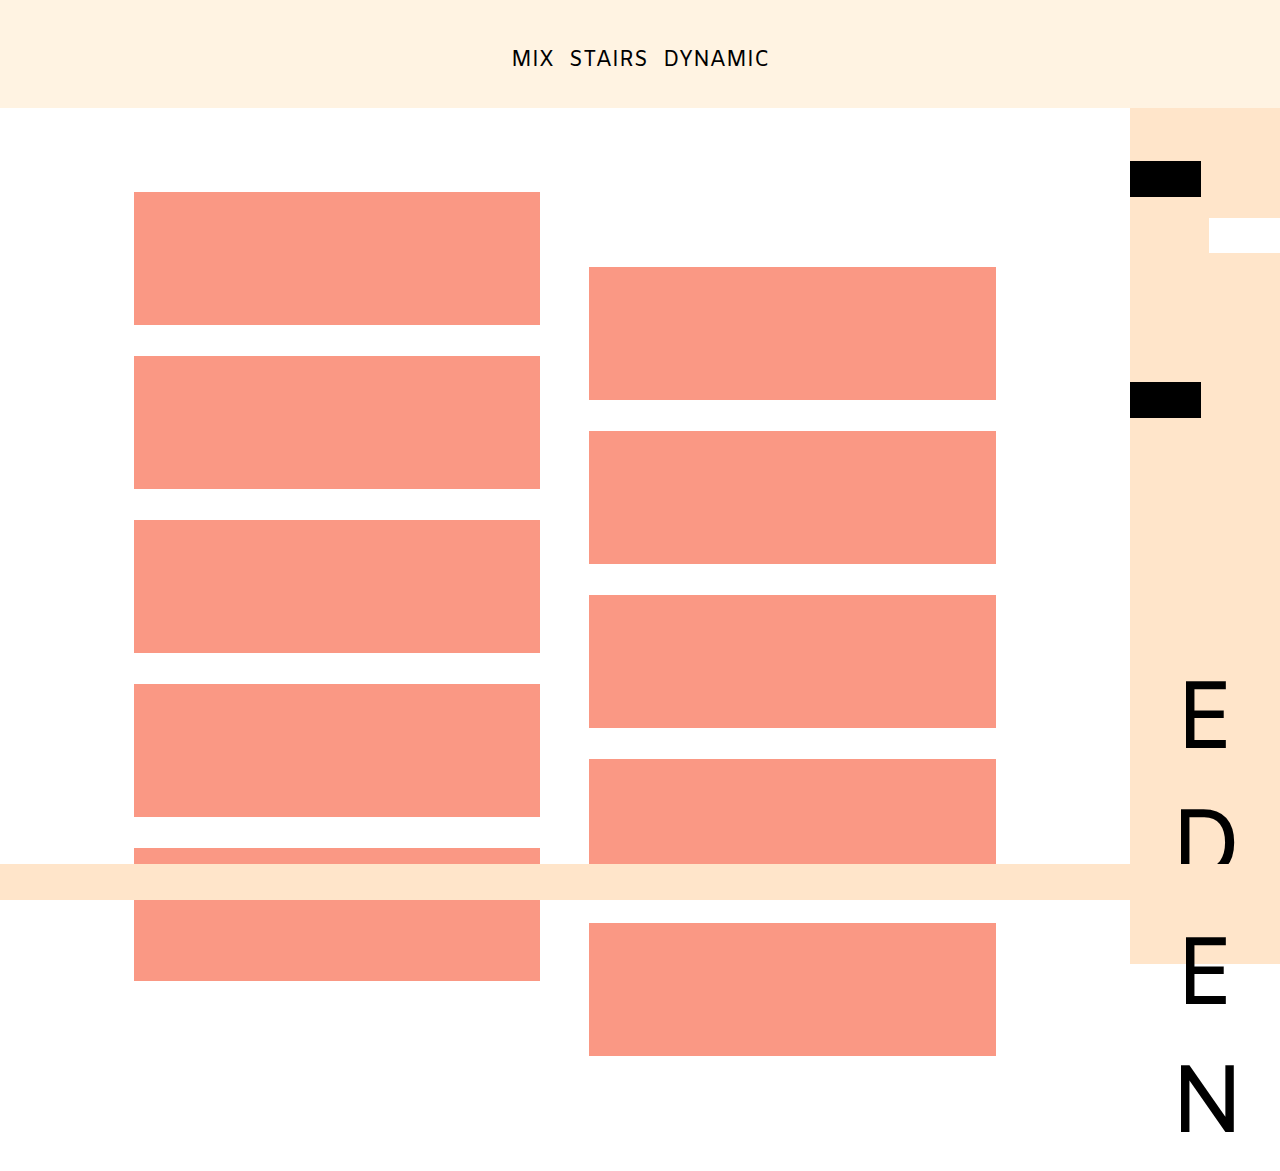
==== layout2.html @ d4f801b9 "v1.0" ====
<!DOCTYPE html>
<html lang="en">

<head>
    <meta charset="UTF-8">
    <meta http-equiv="X-UA-Compatible" content="IE=edge">
    <meta name="viewport" content="width=device-width, initial-scale=1.0">
    <link rel="stylesheet" href="css/style.css">

    <!--font-->
    <link rel="preconnect" href="https://fonts.googleapis.com">
    <link rel="preconnect" href="https://fonts.gstatic.com" crossorigin>
    <link href="https://fonts.googleapis.com/css2?family=Amiko:wght@400;600;700&display=swap" rel="stylesheet">

    <title>Layout 2</title>
</head>

<body>
    <header>
        <nav>
            <section>
                <section><span class="ball"></span></section>
                <a href="index.html">MIX</a>
            </section>
            <section>
                <section><span class="ball"></span></section>
                <a href="layout2.html">STAIRS</a>
            </section>
            <section>
                <section><span class="ball"></span></section>
                <a href="layout3.html">DYNAMIC</a>
            </section>
        </nav>
    </header>

    <main>
        <article> <!--Wrapper-->
            <section>
                <section> <!-- rectangles container -->
                    <section> <!-- col1 -->
                        <!-- rectangles -->
                        <section></section>
                        <section></section>
                        <section></section>
                        <section></section>
                        <section></section>
                    </section>
                    <section> <!-- col2 -->
                        <!-- rectangles -->
                        <section></section>
                        <section></section>
                        <section></section>
                        <section></section>
                        <section></section>
                    </section>
                </section>
            </section>
            <aside> <!-- letters container -->
                <section> <!-- rectangles -->
                    <section></section>
                    <section></section>
                    <section></section>
                </section>
                <article> <!-- letters -->
                    <a href="https://en.wikipedia.org/wiki/Eric_Clapton" target="_blank">E</a>
                    <a href="https://en.wikipedia.org/wiki/Daft_Punk" target="_blank">D</a>
                    <a href="https://en.wikipedia.org/wiki/Elton_John" target="_blank">E</a>
                    <a href="https://en.wikipedia.org/wiki/Nirvana_(band)" target="_blank">N</a>
                </article>
            </aside>
        </article>
    </main>

    <footer class="fixed">
    </footer>
</body>

</html>
---- css/style.css ----
:root {
    font-size: 16px;
}

* {
    margin: 0;
    padding: 0;
    font-family: 'Amiko', sans-serif;
}

section, aside, main, article, footer, header, nav {
    display: block;
}

a {
    text-decoration: none;
    color: #000;
}

.fixed {
    position: fixed;
}

/* ---------------- */

/* MIX Page start */

header {
    width: 100vw;
    height: calc(123/1024*100vh);
    background-color: #FFF3E2;
    display: flex;
    align-items: center;
    justify-content: center;
}

nav {
    width: calc(291/1440*100vw);
    justify-content: space-between;
    display: flex;
}

nav section a {
    font-weight: 400;
    font-size: calc(24/1440*100vw);
}

nav section section {
    display: flex;
    justify-content: center;
}

/* .ball {
    opacity: 0;
    width: 1vw;
    height: 1vw;
    border-radius: 10rem;
    background-color: #E74646;
}

nav section:hover .ball{    
    opacity: 1;
} */

.ball {
    opacity: 0;
    width: 1vw;
    height: 1vw;
    border-radius: 10rem;
    background-color: #E74646;
}

nav section:hover .ball{    
    opacity: 1;
}

main {
    width: 100vw;
    height: calc(860/1024*100vh);
}

main > section:only-child {
    margin-top: calc(91/1024*100vh);
    margin-right: auto;
    margin-left: auto;
    display: flex;
    width: calc(881/1440*100vw);
    height: calc(624/1024*100vh);
}

main > section:only-child > section {
    width: calc(444/1440*100vw);
    height: calc(624/1024*100vh);
}

/* mix spacer-1 */
main > section:only-child > section > section:first-child {
    width: calc(374/1440*100vw);
    height: calc(176/1024*100vh);
}

main > section:only-child > section > section:nth-child(2) {
    width: calc(374/1440*100vw);
    height: calc(125/1024*100vh);
}

/* a */
main > section:only-child > section > section:nth-child(2) a {
    font-weight: 700;
    font-size: 4.5rem;
    letter-spacing: 0.8rem;
    margin-left: 0;
    width: calc(274/1440*100vw);
    height: calc(97/1024*100vh);
}

/* second sentence */
main > section:only-child > section > section:nth-child(2) > section:last-child {
    font-weight: 700;
    font-size: 1.5rem;
}

/* mix spacer-2 */
main > section:only-child > section > section:nth-child(3) {
    width: calc(374/1440*100vw);
    height: calc(323/1024*100vh);
}

/* Rectangles */
div {
    background-color: #FA9884;
}

/* define rectangles and containers */

/* col2-c2-r2 - rectangle */
main > section:only-child > article > article > article > section > div {
    margin-top: calc(7/1024*100vh);
    width: calc(110/1440*100vw);
    height: calc(58/1024*100vh);
}

/* col2-c2-c2-c1-r2 - rectangle */
main > section:only-child > article > article > article > section > section > div:last-child {
    margin-left: calc(41/1440*100vw);
    width: calc(55/1440*100vw);
    height: calc(105/1024*100vh);
}

/* col2-c2-c2-c1-r1 -rectangle */
main > section:only-child > article > article > article > section > section > div:first-child{
    width: calc(55/1440*100vw);
    height: calc(105/1024*100vh);
}

/* col2-c2-c2-c1 - container */
main > section:only-child > article > article > article > section > section {
    display: flex;
    flex-direction: row;
    justify-content: space-between;
}

/* col2-c2-c2 - container */
main > section:only-child > article > article > article > section {
    margin-left: calc(14/1440*100vw);
    display: flex;
    flex-direction: column;
}

/* col2-c2-r1 - rectangle */
main > section:only-child > article > article > article > div {
    width: calc(123/1440*100vw);
    height: calc(212/1024*100vh);
}

/* col2-c2 - container */
main > section:only-child > article > article > article {
    display: flex;
    flex-direction: row;
    margin-top: calc(16/1024*100vh);
    width: calc(290/1440*100vw);
    height: calc(212/1024*100vh);
}

/* col2-c1-c2-r4 - rectangle */
main section:only-child > article > article > section > section > div:nth-child(4) {
    width: calc(28/1440*100vw);
    height: calc(198/1024*100vh);
}

/* col2-c1-c2-r3 - rectangle */
main > section:only-child > article > article > section > section > div:nth-child(3) {
    width: calc(28/1440*100vw);
    height: calc(55/1024*100vh);
}

/* col2-c1-c2-r2 - rectangle */
main > section:only-child > article > article > section > section > div:nth-child(2){
    width: calc(28/1440*100vw);
    height: calc(55/1024*100vh);
}

/* col2-c1-c2-r1 - rectangle */
main > section:only-child > article > article > section > section > div:first-child {
    width: calc(28/1440*100vw);
    height: calc(55/1024*100vh);
}

/* col2-c1-c2 - container */
main > section:only-child > article > article > section > section {
    display: flex;
    flex-direction: column;
    justify-content: space-between;
    width: calc(28/1440*100vw);
    height: calc(396/1024*100vh);
}

/* col2-c1-r1 - rectangle */
main > section:only-child > article > article > section > div {
    margin-top: calc(44/1024*100vh);
    width: calc(246/1440*100vw);
    height: calc(352/1024*100vh);
}

/* col2-c1 - container */
main > section:only-child > article > article > section {
    display: flex;
    flex-direction: row;
    justify-content: space-between;
    width: calc(290/1440*100vw);
    height: calc(396/1024*100vh);
}

/* col2 - container */
main > section:only-child > article > article {
    display: flex;
    flex-direction: column;
    width: calc(288/1440*100vw);
    height: calc(624/1024*100vh);
}

/* col1-c4-c2-r2 - rectangle */
main > section:only-child > article > section > section > section > div:last-child {
    margin-top: calc(7/1024*100vh);
    margin-left: calc(7/1024*100vh);
    width: calc(25/1440*100vw);
    height: calc(26/1024*100vh);
}

/* col1-c4-c2-r1 - rectangle */
main > section:only-child > article > section > section > section > div:first-child {
    margin-top: calc(7/1024*100vh);
    width: calc(25/1440*100vw);
    height: calc(26/1024*100vh);
}

/* col1-c4-c2 - container */
main > section:only-child > article > section > section > section {
    display: flex;
    flex-direction: row;
}

/* col1-c4-r1 - rectangle */
main > section:only-child > article > section > section > div:first-child {
    width: calc(88/1440*100vw);
    height: calc(28/1024*100vh);
}

/* col1-c4 - container */
main > section:only-child > article > section > section {
    display: flex;
    flex-direction: column;
    margin-top: calc(8/1024*100vh);
    width: calc(134/1440*100vw);
    height: calc(88/1024*100vh);
}

/* col1-r3 - rectangle */
main > section:only-child > article > section > div:nth-child(3) {
    margin-top: calc(11/1024*100vh);
    width: calc(134/1440*100vw);
    height: calc(404/1024*100vh);
}

/* col1-r2 - rectangle */
main > section:only-child > article > section > div:nth-child(2) {
    margin-top: calc(8/1024*100vh);
    width: calc(136/1440*100vw);
    height: calc(46/1024*100vh);
}

/* col1-r1 - rectangle */
main > section:only-child > article > section > div:first-child {
    margin-top: calc(44/1024*100vh);
    width: calc(75/1440*100vw);
    height: calc(23/1024*100vh);
}

/* col1 - container */
main > section:only-child > article > section {
    width: calc(136/1440*100vw);
    height: calc(624/1024*100vh);
}

/* container */
main > section:only-child > article {
    display: flex;
    justify-content: space-between;
    width: calc(437/1440*100vw);
    height: calc(624/1024*100vh);
}

/* ---------------------- */

footer {
    width: 100vw;
    height: calc(41/1024*100vh);
    background-color: #FFE5CA;
}

/* MIX Page end */

/* Layout 2 page start */

/* wrapper */

main > article {
    display: flex;
    width: 100vw;
}

main > article > section {
    width: calc(1271/1440*100vw);
}

main > article > section > section {
    width: calc(969/1440*100vw);
    margin: calc(119/2024*100vh) auto 0 auto;
    display: flex;
    justify-content: space-between;
}

main > article > section > section > section:first-child {
    width: calc(457/1440*100vw);
}

main > article > section > section > section:last-child {
    margin-top: calc(168/2024*100vh);
    width: calc(457/1440*100vw);
}

main > article > section > section > section:first-child section {
    width: calc(457/1440*100vw);
    height: calc(299/2024*100vh);
    margin-top: calc(70/2024*100vh);
    background-color: #FA9884;
}

main > article > section > section > section:last-child section {
    width: calc(457/1440*100vw);
    height: calc(299/2024*100vh);
    margin-top: calc(70/2024*100vh);
    background-color: #FA9884;
}

aside {
    width: calc(169/1440*100vw);
    height: calc(1925/2024*100vh);
    background-color: #FFE5CA;
    color: #FA9884;
    display: flex;
    flex-direction: column;
    margin-right: 0px;
}

aside > section {
    width: 100%;
}

aside > section > section:first-child {
    width: calc(80/1440*100vw);
    height: calc(80/2024*100vh);
    margin-top: calc(119/2024*100vh);
    background-color: #000;
}

aside > section > section:nth-child(2) {
    width: calc(80/1440*100vw);
    height: calc(80/2024*100vh);
    margin-top: calc(48/2024*100vh);
    margin-left: calc(89/1440*100vw);
    background-color: #fff;
}

aside > section > section:last-child {
    width: calc(80/1440*100vw);
    height: calc(80/2024*100vh);
    margin-top: calc(289/2024*100vh);
    background-color: #000;
}

aside > article {
    width: calc(81/1440*100vw);
    height: calc(641/2024*100vh);
    margin-top: calc(544/2024*100vh);
    font-weight: 400;
    font-size: 6rem;
    display: flex;
    flex-direction: column;
    display: flex;
    align-self: center;
    text-align: center;
}

aside > article > a:hover {
    color: #FA9884;
}

/* Layout 2 page end */

/* Layout 3 page start */

/* mobile */
@media only screen and (max-width: 767px) {
    .layout3 {
        width: 100vw;
        height: 100vh;
        background-color: lightblue;
    }
}

/* > mobile */

@media only screen and (min-width: 768px) {
    .layout3  {
        width: 100vw;
        height: 100vh;
        background-color: lightblue;
    }
}

/* Layout 3 page end */
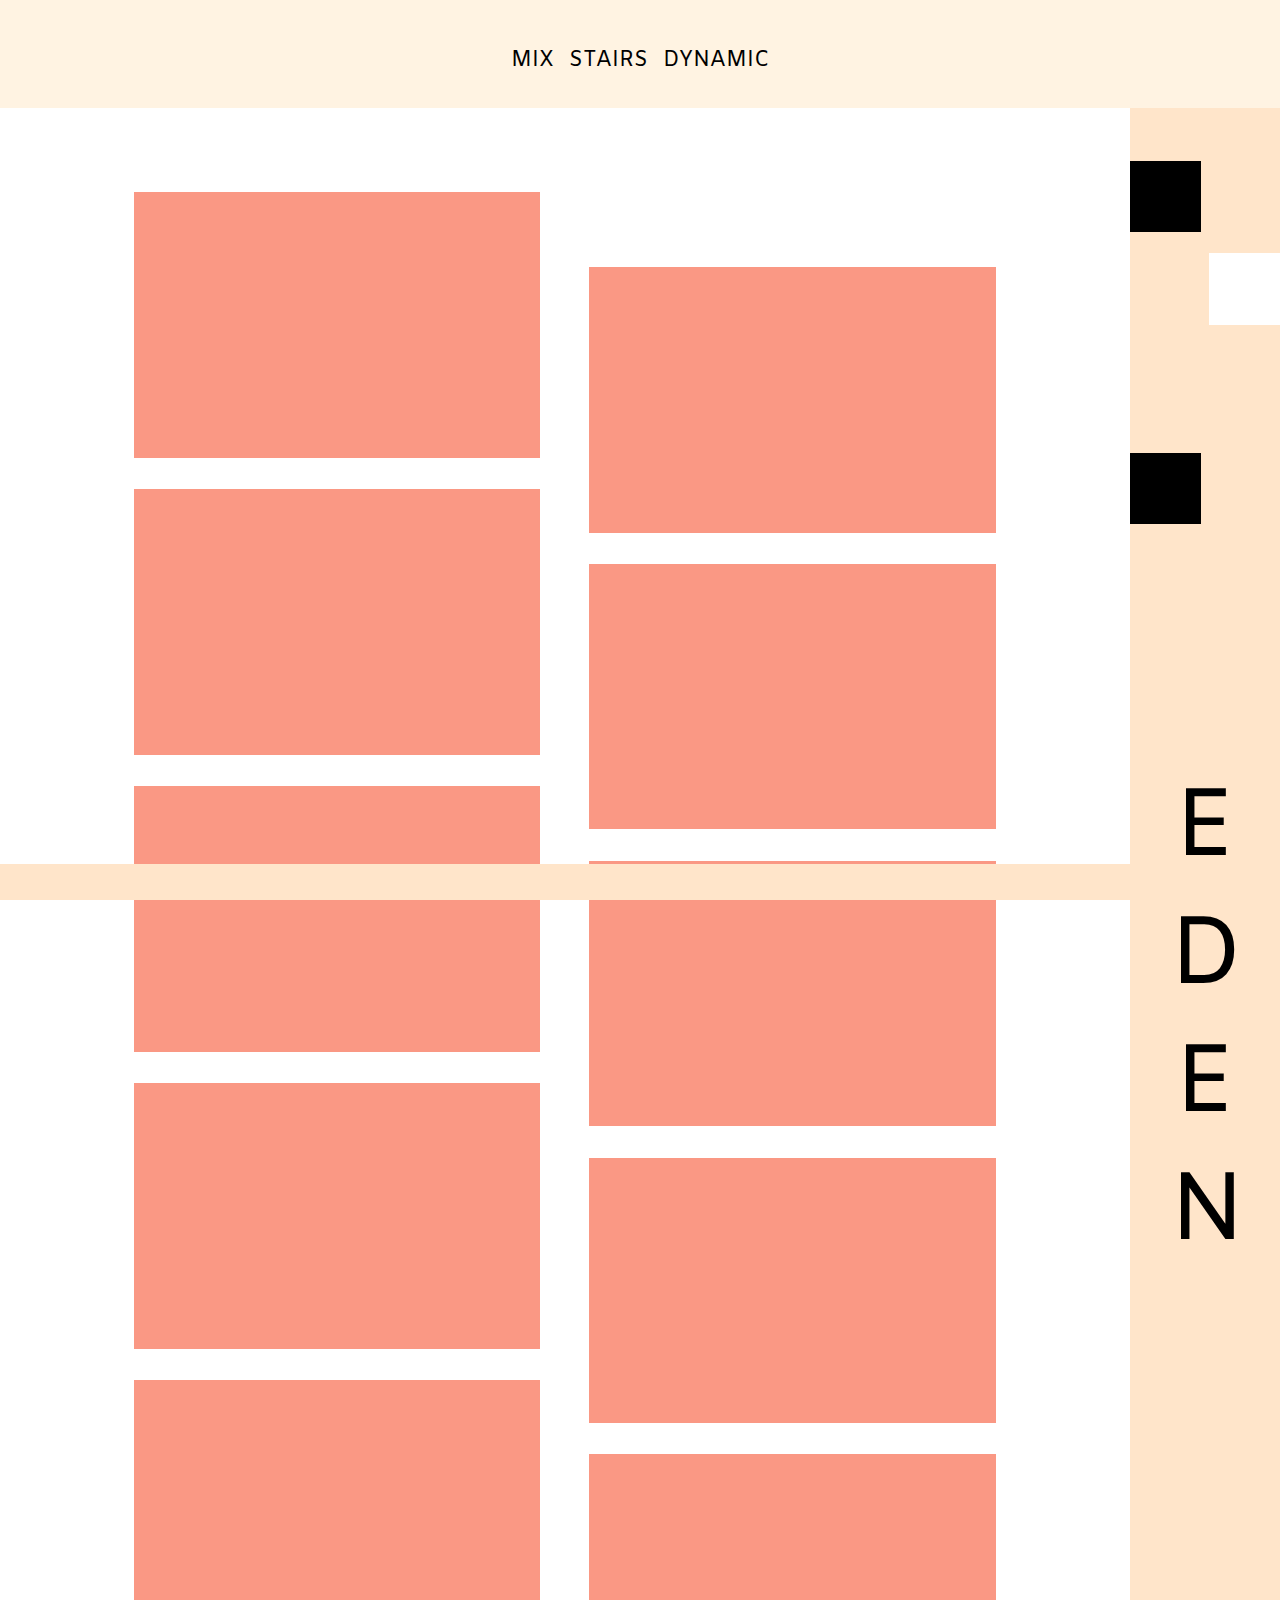
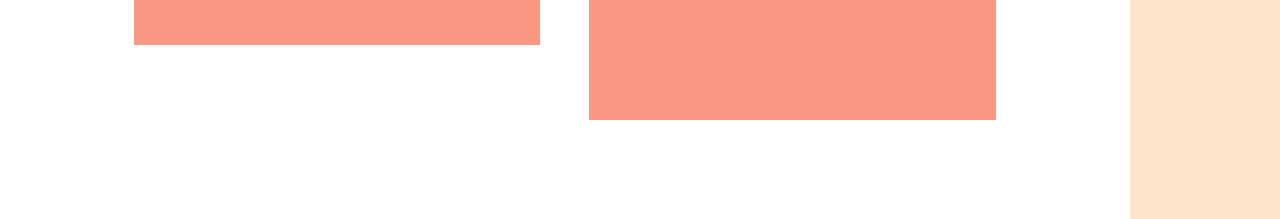
==== commit ba87b7fe: "v1.1" ====
--- a/layout2.html
+++ b/layout2.html
@@ -1,20 +1,16 @@
 <!DOCTYPE html>
 <html lang="en">
-
 <head>
     <meta charset="UTF-8">
     <meta http-equiv="X-UA-Compatible" content="IE=edge">
     <meta name="viewport" content="width=device-width, initial-scale=1.0">
     <link rel="stylesheet" href="css/style.css">
-
     <!--font-->
     <link rel="preconnect" href="https://fonts.googleapis.com">
     <link rel="preconnect" href="https://fonts.gstatic.com" crossorigin>
     <link href="https://fonts.googleapis.com/css2?family=Amiko:wght@400;600;700&display=swap" rel="stylesheet">
-
     <title>Layout 2</title>
 </head>
-
 <body>
     <header>
         <nav>
@@ -32,7 +28,6 @@
             </section>
         </nav>
     </header>
-
     <main>
         <article> <!--Wrapper-->
             <section>
@@ -70,9 +65,7 @@
             </aside>
         </article>
     </main>
-
     <footer class="fixed">
     </footer>
 </body>
-
 </html>--- a/css/style.css
+++ b/css/style.css
@@ -34,18 +34,18 @@
     justify-content: center;
 }
 
-nav {
+body > header:first-child > nav {
     width: calc(291/1440*100vw);
     justify-content: space-between;
     display: flex;
 }
 
-nav section a {
+body > header:first-child > nav > section > a {
     font-weight: 400;
     font-size: calc(24/1440*100vw);
 }
 
-nav section section {
+body > header:first-child > nav > section > section {
     display: flex;
     justify-content: center;
 }
@@ -85,23 +85,27 @@
     margin-left: auto;
     display: flex;
     width: calc(881/1440*100vw);
-    height: calc(624/1024*100vh);
+    /* height: calc(624/1024*100vh); */
+    aspect-ratio: calc(881/624);
 }
 
 main > section:only-child > section {
     width: calc(444/1440*100vw);
-    height: calc(624/1024*100vh);
+    /* height: calc(624/1024*100vh); */
+    aspect-ratio: calc(444/624);
 }
 
 /* mix spacer-1 */
 main > section:only-child > section > section:first-child {
     width: calc(374/1440*100vw);
-    height: calc(176/1024*100vh);
+    /* height: calc(176/1024*100vh); */
+    aspect-ratio: calc(374/176);
 }
 
 main > section:only-child > section > section:nth-child(2) {
     width: calc(374/1440*100vw);
-    height: calc(125/1024*100vh);
+    /* height: calc(125/1024*100vh); */
+    aspect-ratio: calc(374/125);
 }
 
 /* a */
@@ -111,7 +115,8 @@
     letter-spacing: 0.8rem;
     margin-left: 0;
     width: calc(274/1440*100vw);
-    height: calc(97/1024*100vh);
+    /* height: calc(97/1024*100vh); */
+    aspect-ratio: calc(274/97);
 }
 
 /* second sentence */
@@ -123,7 +128,8 @@
 /* mix spacer-2 */
 main > section:only-child > section > section:nth-child(3) {
     width: calc(374/1440*100vw);
-    height: calc(323/1024*100vh);
+    /* height: calc(323/1024*100vh); */
+    aspect-ratio: calc(374/323);
 }
 
 /* Rectangles */
@@ -137,20 +143,23 @@
 main > section:only-child > article > article > article > section > div {
     margin-top: calc(7/1024*100vh);
     width: calc(110/1440*100vw);
-    height: calc(58/1024*100vh);
+    /* height: calc(58/1024*100vh); */
+    aspect-ratio: calc(110/58);
 }
 
 /* col2-c2-c2-c1-r2 - rectangle */
 main > section:only-child > article > article > article > section > section > div:last-child {
     margin-left: calc(41/1440*100vw);
     width: calc(55/1440*100vw);
-    height: calc(105/1024*100vh);
+    /* height: calc(105/1024*100vh); */
+    aspect-ratio: calc(55/105);
 }
 
 /* col2-c2-c2-c1-r1 -rectangle */
 main > section:only-child > article > article > article > section > section > div:first-child{
     width: calc(55/1440*100vw);
-    height: calc(105/1024*100vh);
+    /* height: calc(105/1024*100vh); */
+    aspect-ratio: calc(55/105);
 }
 
 /* col2-c2-c2-c1 - container */
@@ -170,7 +179,8 @@
 /* col2-c2-r1 - rectangle */
 main > section:only-child > article > article > article > div {
     width: calc(123/1440*100vw);
-    height: calc(212/1024*100vh);
+    /* height: calc(212/1024*100vh); */
+    aspect-ratio: calc(123/212);
 }
 
 /* col2-c2 - container */
@@ -179,31 +189,36 @@
     flex-direction: row;
     margin-top: calc(16/1024*100vh);
     width: calc(290/1440*100vw);
-    height: calc(212/1024*100vh);
+    /* height: calc(212/1024*100vh); */
+    aspect-ratio: calc(290/212);
 }
 
 /* col2-c1-c2-r4 - rectangle */
 main section:only-child > article > article > section > section > div:nth-child(4) {
     width: calc(28/1440*100vw);
-    height: calc(198/1024*100vh);
+    /* height: calc(198/1024*100vh); */
+    aspect-ratio: calc(28/198);
 }
 
 /* col2-c1-c2-r3 - rectangle */
 main > section:only-child > article > article > section > section > div:nth-child(3) {
     width: calc(28/1440*100vw);
-    height: calc(55/1024*100vh);
+    /* height: calc(55/1024*100vh); */
+    aspect-ratio: calc(28/55);
 }
 
 /* col2-c1-c2-r2 - rectangle */
 main > section:only-child > article > article > section > section > div:nth-child(2){
     width: calc(28/1440*100vw);
-    height: calc(55/1024*100vh);
+    /* height: calc(55/1024*100vh); */
+    aspect-ratio: calc(28/55);
 }
 
 /* col2-c1-c2-r1 - rectangle */
 main > section:only-child > article > article > section > section > div:first-child {
     width: calc(28/1440*100vw);
-    height: calc(55/1024*100vh);
+    /* height: calc(55/1024*100vh); */
+    aspect-ratio: calc(28/55);
 }
 
 /* col2-c1-c2 - container */
@@ -212,14 +227,16 @@
     flex-direction: column;
     justify-content: space-between;
     width: calc(28/1440*100vw);
-    height: calc(396/1024*100vh);
+    /* height: calc(396/1024*100vh); */
+    aspect-ratio: calc(28/396);
 }
 
 /* col2-c1-r1 - rectangle */
 main > section:only-child > article > article > section > div {
     margin-top: calc(44/1024*100vh);
     width: calc(246/1440*100vw);
-    height: calc(352/1024*100vh);
+    /* height: calc(352/1024*100vh); */
+    aspect-ratio: calc(246/352);
 }
 
 /* col2-c1 - container */
@@ -228,7 +245,8 @@
     flex-direction: row;
     justify-content: space-between;
     width: calc(290/1440*100vw);
-    height: calc(396/1024*100vh);
+    /* height: calc(396/1024*100vh); */
+    aspect-ratio: calc(290/396);
 }
 
 /* col2 - container */
@@ -236,7 +254,8 @@
     display: flex;
     flex-direction: column;
     width: calc(288/1440*100vw);
-    height: calc(624/1024*100vh);
+    /* height: calc(624/1024*100vh); */
+    aspect-ratio: calc(288/624);
 }
 
 /* col1-c4-c2-r2 - rectangle */
@@ -244,14 +263,16 @@
     margin-top: calc(7/1024*100vh);
     margin-left: calc(7/1024*100vh);
     width: calc(25/1440*100vw);
-    height: calc(26/1024*100vh);
+    /* height: calc(26/1024*100vh); */
+    aspect-ratio: calc(25/26);
 }
 
 /* col1-c4-c2-r1 - rectangle */
 main > section:only-child > article > section > section > section > div:first-child {
     margin-top: calc(7/1024*100vh);
     width: calc(25/1440*100vw);
-    height: calc(26/1024*100vh);
+    /* height: calc(26/1024*100vh); */
+    aspect-ratio: calc(25/26);
 }
 
 /* col1-c4-c2 - container */
@@ -263,7 +284,8 @@
 /* col1-c4-r1 - rectangle */
 main > section:only-child > article > section > section > div:first-child {
     width: calc(88/1440*100vw);
-    height: calc(28/1024*100vh);
+    /* height: calc(28/1024*100vh); */
+    aspect-ratio: calc(88/28);
 }
 
 /* col1-c4 - container */
@@ -272,34 +294,39 @@
     flex-direction: column;
     margin-top: calc(8/1024*100vh);
     width: calc(134/1440*100vw);
-    height: calc(88/1024*100vh);
+    /* height: calc(88/1024*100vh); */
+    aspect-ratio: calc(134/88);
 }
 
 /* col1-r3 - rectangle */
 main > section:only-child > article > section > div:nth-child(3) {
     margin-top: calc(11/1024*100vh);
     width: calc(134/1440*100vw);
-    height: calc(404/1024*100vh);
+    /* height: calc(404/1024*100vh); */
+    aspect-ratio: calc(134/404);
 }
 
 /* col1-r2 - rectangle */
 main > section:only-child > article > section > div:nth-child(2) {
     margin-top: calc(8/1024*100vh);
     width: calc(136/1440*100vw);
-    height: calc(46/1024*100vh);
+    /* height: calc(46/1024*100vh); */
+    aspect-ratio: calc(136/46);
 }
 
 /* col1-r1 - rectangle */
 main > section:only-child > article > section > div:first-child {
     margin-top: calc(44/1024*100vh);
     width: calc(75/1440*100vw);
-    height: calc(23/1024*100vh);
+    /* height: calc(23/1024*100vh); */
+    aspect-ratio: calc(75/23);
 }
 
 /* col1 - container */
 main > section:only-child > article > section {
     width: calc(136/1440*100vw);
-    height: calc(624/1024*100vh);
+    /* height: calc(624/1024*100vh); */
+    aspect-ratio: calc(136/624);
 }
 
 /* container */
@@ -307,7 +334,8 @@
     display: flex;
     justify-content: space-between;
     width: calc(437/1440*100vw);
-    height: calc(624/1024*100vh);
+    /* height: calc(624/1024*100vh); */
+    aspect-ratio: calc(437/624);
 }
 
 /* ---------------------- */
@@ -351,21 +379,24 @@
 
 main > article > section > section > section:first-child section {
     width: calc(457/1440*100vw);
-    height: calc(299/2024*100vh);
+    /* height: calc(299/2024*100vh); */
     margin-top: calc(70/2024*100vh);
+    aspect-ratio: calc(457/299);
     background-color: #FA9884;
 }
 
 main > article > section > section > section:last-child section {
     width: calc(457/1440*100vw);
-    height: calc(299/2024*100vh);
+    /*height: calc(299/2024*100vh);*/
     margin-top: calc(70/2024*100vh);
+    aspect-ratio: calc(457/299);
     background-color: #FA9884;
 }
 
 aside {
     width: calc(169/1440*100vw);
-    height: calc(1925/2024*100vh);
+    /* height: calc(1925/2024*100vh); */
+    aspect-ratio: calc(169/1925);
     background-color: #FFE5CA;
     color: #FA9884;
     display: flex;
@@ -379,14 +410,16 @@
 
 aside > section > section:first-child {
     width: calc(80/1440*100vw);
-    height: calc(80/2024*100vh);
+    /* height: calc(80/2024*100vh); */
+    aspect-ratio: 1;
     margin-top: calc(119/2024*100vh);
     background-color: #000;
 }
 
 aside > section > section:nth-child(2) {
     width: calc(80/1440*100vw);
-    height: calc(80/2024*100vh);
+    /* height: calc(80/2024*100vh); */
+    aspect-ratio: 1;
     margin-top: calc(48/2024*100vh);
     margin-left: calc(89/1440*100vw);
     background-color: #fff;
@@ -394,7 +427,8 @@
 
 aside > section > section:last-child {
     width: calc(80/1440*100vw);
-    height: calc(80/2024*100vh);
+    /* height: calc(80/2024*100vh); */
+    aspect-ratio: 1;
     margin-top: calc(289/2024*100vh);
     background-color: #000;
 }
@@ -402,6 +436,7 @@
 aside > article {
     width: calc(81/1440*100vw);
     height: calc(641/2024*100vh);
+    aspect-ratio: calc(81/641);
     margin-top: calc(544/2024*100vh);
     font-weight: 400;
     font-size: 6rem;
@@ -420,23 +455,197 @@
 
 /* Layout 3 page start */
 
+.rectangle {
+    width: 20px;
+    height: 20px;
+    background-color: #000;
+}
+
 /* mobile */
-@media only screen and (max-width: 767px) {
+@media only screen and (max-width: 850px) {
     .layout3 {
         width: 100vw;
         height: 100vh;
-        background-color: lightblue;
-    }
+        margin: 0 auto;
+    }
+
+    .layout3 > section:only-child {
+        width: 100vw;
+        height: 100vh;
+    }
+
+    .layout3 > section:only-child > header {
+        width: 100vw;
+        height: calc(123/2024*100vh);
+        background-color: #FFF3E2;
+    }
+
+    .layout3 > section:only-child > header > section {
+        width: calc(80/850*100vw);
+        /* height: calc(80/850*100vw); */
+        aspect-ratio: 1;
+        background-color: #000;
+        margin-left: calc(744/850*100vw);
+        margin-top: calc(21/2024*100vh);
+    }
+
+    .layout3 > section:only-child > main {
+        display: flex;
+        flex-direction: column;
+    }
+
+    .layout3 > section:only-child > main > aside > nav {
+        width: 100vw;
+        height: calc(105/2024*100vh);
+        background-color: #FFE5CA;
+        position: relative;
+        justify-content:center;
+    }
+
+    .layout3 > section:only-child > main > aside > nav > section:nth-child(2) {
+        margin-left: calc(18/850*100vw);
+        margin-right: calc(17/850*100vw);
+    }
+
+    .layout3 > section:only-child > section:only-child > main > aside {
+        display: contents;
+    }
+
+    .layout3 > section:only-child > section:only-child > main > section {
+        width: 100vw;
+        height: calc(1346/2024*100vh);
+    }
+
+    .layout3 > section:only-child > section {
+        width: 100vw;
+        height: calc(409/2024*100vh);
+        background-color: #E74646;
+    }
+
+    .layout3 > section:only-child > footer {
+        width: 100vw;
+        height: calc(41/2024*100vh);
+        background-color: #FA9884;
+    }
+
 }
 
 /* > mobile */
 
-@media only screen and (min-width: 768px) {
-    .layout3  {
+@media only screen and (min-width: 851px) {
+    .layout3 {
         width: 100vw;
         height: 100vh;
-        background-color: lightblue;
-    }
+        margin: 0 auto;
+        overflow: hidden;
+    }
+
+    .layout3 > header > section {
+        width: 80px;
+        height: 80px;
+        background-color: #000;
+        position: absolute;
+        right: 21px;
+        top: 21px;
+    }
+
+    .layout3 > main {
+        display: flex;
+        width: 100vw;
+        height: 995px;
+    }
+
+    .layout3 > main > section {
+        width: calc(964/1440*100vw);
+        aspect-ratio: calc(964/995);
+    }
+
+    .layout3 > section:only-child {
+        width: 100vw;
+        height: 100vh;
+    }
+
+    .layout3 > header {
+        width: 100vw;
+        background-color: #FFE5CA;
+        height: calc(123/1624*100vh);
+    }
+
+    .layout3 > section:only-child > header > section {
+        width: calc(80/1440*100vw);
+        /* height: calc(80/1440*100vw); */
+        aspect-ratio: 1;
+        background-color: #000;
+        margin-left: calc(1336/1440*100vw);
+        margin-top: calc(21/1624*100vh);
+    }
+
+    .layout3 > section:only-child > main {
+        display: flex;
+        width: 100vw;
+        height: calc(995/1624*100vh);
+    }
+
+    .layout3 > main > aside:first-child {
+        
+        width: calc(372/1440*100vw);
+        /* height: calc(995/1624*100vh); */
+        aspect-ratio: calc(372/995);
+        background-color: #FFE5CA;
+    }
+
+    .layout3 > main > aside:first-child > nav {
+        margin-top: calc(123/1624*100vh);
+        margin-left: calc(38/1440*100vw);
+    }
+
+    .layout3 > main > section {
+        width: calc(964/1440*100vw);
+        height: calc(995/1624*100vh);
+        aspect-ratio: calc(964/995);
+    }
+
+    .layout3 > main > aside:last-child {
+        width: calc(104/1440*100vw);
+        /* height: calc(995/1624*100vh); */
+        aspect-ratio: calc(104/995);
+        background-color: #FFE5CA;
+    }
+
+    .layout3 > main > aside:first-child > nav {
+        display: flex;
+    }
+
+    .layout3 > main > aside:first-child > nav > :nth-child(2) {
+        margin-left: calc(18/1440*100vw);
+        margin-right: calc(18/1440*100vw);
+    }
+
+    .layout3 > section:only-child > section {
+        width: 100vw;
+        height: calc(463/1624*100vh);
+        background-color: #FA9884;
+    }
+
+    .layout3 > section:only-child > footer {
+        width: 100vw;
+        height: calc(41/1624*100vh);
+        margin-top: calc(1/1624*100vh);
+        background-color: #E74646;
+    }
+
+    .layout3 > section {
+        width: 100vw;
+        height: calc(463/1624*100vh);
+        background-color: #FA9884;
+    }
+
+    .layout3 > footer {
+        width: 100vw;
+        height: calc(41/1624*100vh);
+        background-color: #FFE5CA;
+    }
+
 }
 
 /* Layout 3 page end */